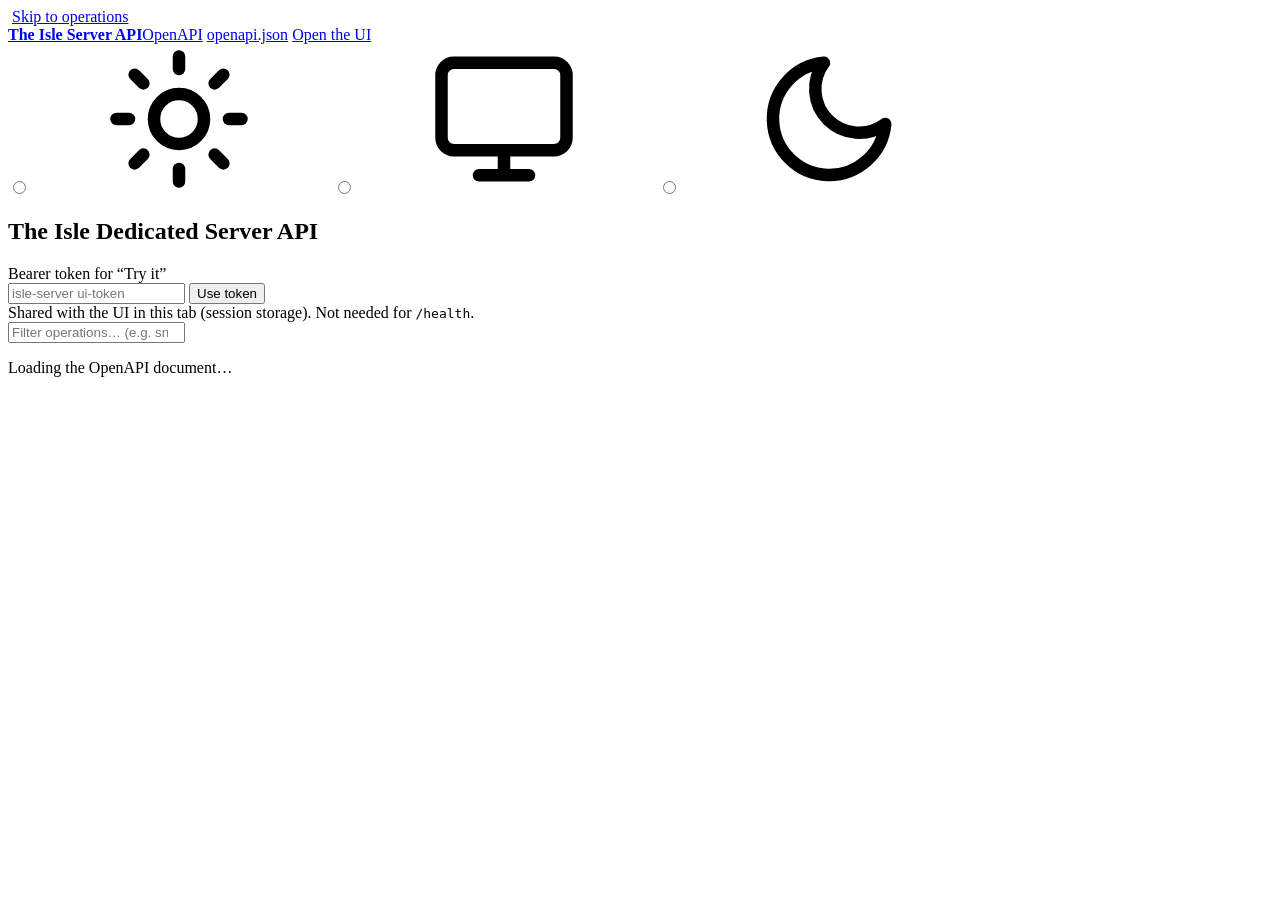
==== ui/docs.html @ 5f8b3fd8 "v1.9.0: REST API with OpenAPI docs, optional web UI, Debian verification - tools/isle_api.py: stdlib" ====
<!doctype html>
<html lang="en">
<head>
  <meta charset="utf-8">
  <meta name="viewport" content="width=device-width, initial-scale=1">
  <meta name="color-scheme" content="light dark">
  <title>API docs · The Isle Server</title>
  <link rel="icon" href="/assets/favicon.svg" type="image/svg+xml">
  <link rel="stylesheet" href="/assets/styles.css">
  <script src="/assets/theme.js"></script>
  <script src="/assets/docs.js" defer></script>
</head>
<body>
<svg width="0" height="0" class="sr-only" aria-hidden="true" focusable="false">
  <defs>
    <symbol id="i-sun" viewBox="0 0 24 24" fill="none" stroke="currentColor" stroke-width="2" stroke-linecap="round"><circle cx="12" cy="12" r="4"/><path d="M12 2v2M12 20v2M4.9 4.9l1.4 1.4M17.7 17.7l1.4 1.4M2 12h2M20 12h2M4.9 19.1l1.4-1.4M17.7 6.3l1.4-1.4"/></symbol>
    <symbol id="i-moon" viewBox="0 0 24 24" fill="none" stroke="currentColor" stroke-width="2" stroke-linejoin="round"><path d="M21 12.8A9 9 0 1 1 11.2 3a7 7 0 0 0 9.8 9.8z"/></symbol>
    <symbol id="i-monitor" viewBox="0 0 24 24" fill="none" stroke="currentColor" stroke-width="2" stroke-linecap="round"><rect x="2" y="3" width="20" height="14" rx="2"/><path d="M8 21h8M12 17v4"/></symbol>
    <symbol id="i-lock" viewBox="0 0 24 24" fill="none" stroke="currentColor" stroke-width="2" stroke-linecap="round"><rect x="4" y="11" width="16" height="10" rx="2"/><path d="M8 11V7a4 4 0 0 1 8 0v4"/></symbol>
  </defs>
</svg>
<a class="skip" href="#ops">Skip to operations</a>
<header class="topbar">
  <a class="brand" href="/"><img src="/assets/favicon.svg" alt=""><span><strong>The Isle Server API</strong><span id="api-version">OpenAPI</span></span></a>
  <span class="spacer"></span>
  <a class="btn sm" href="/openapi.json" download="theisle-openapi.json">openapi.json</a>
  <a class="btn sm" href="/">Open the UI</a>
  <div class="segmented" role="radiogroup" aria-label="Color theme" id="theme-switch">
    <label title="Light"><input type="radio" name="theme" value="light" aria-label="Light theme"><svg aria-hidden="true"><use href="#i-sun"/></svg></label>
    <label title="System"><input type="radio" name="theme" value="system" aria-label="System theme"><svg aria-hidden="true"><use href="#i-monitor"/></svg></label>
    <label title="Dark"><input type="radio" name="theme" value="dark" aria-label="Dark theme"><svg aria-hidden="true"><use href="#i-moon"/></svg></label>
  </div>
</header>
<main class="docs">
  <section class="card stack" aria-labelledby="intro-title">
    <h1 id="intro-title">The Isle Dedicated Server API</h1>
    <p id="api-description" class="muted"></p>
    <form class="field" id="auth-form" autocomplete="off">
      <label for="docs-token">Bearer token for “Try it”</label>
      <div class="input-group">
        <input id="docs-token" type="password" spellcheck="false" placeholder="isle-server ui-token" autocomplete="current-password">
        <button class="btn primary" type="submit" id="auth-save">Use token</button>
      </div>
      <span class="hint" id="auth-state">Shared with the UI in this tab (session storage). Not needed for <code>/health</code>.</span>
    </form>
    <input type="search" id="op-filter" placeholder="Filter operations… (e.g. snapshot, POST)" aria-label="Filter operations">
  </section>
  <div id="ops"><p class="muted" role="status">Loading the OpenAPI document…</p></div>
</main>
</body>
</html>
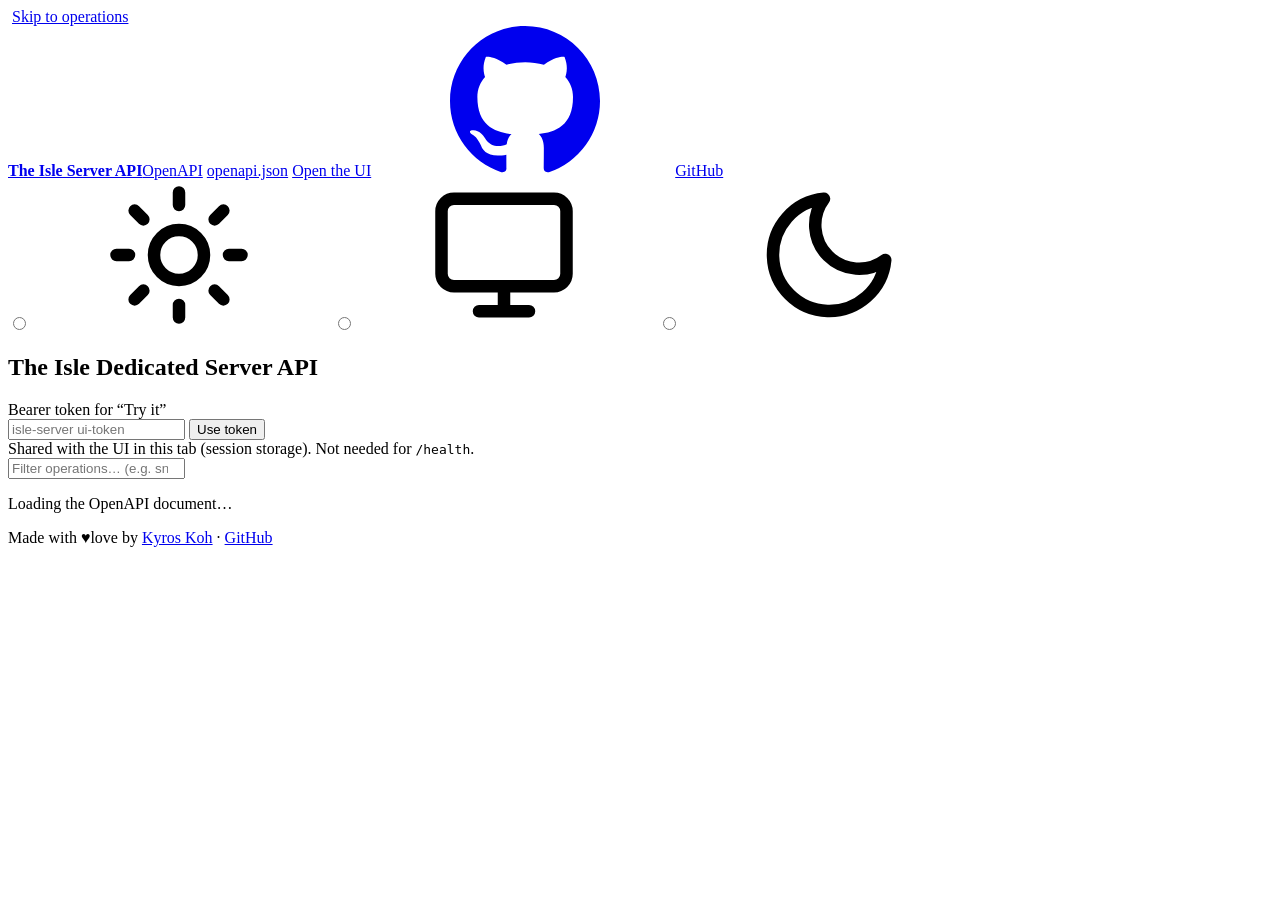
==== commit e76683c1: "v1.12.0: roster types, mutations, scheduled 3-2-1 backups, admin commands, credits - Roster by type " ====
--- a/ui/docs.html
+++ b/ui/docs.html
@@ -2,12 +2,13 @@
 <html lang="en">
 <head>
   <meta charset="utf-8">
-  <meta name="viewport" content="width=device-width, initial-scale=1">
+  <meta name="viewport" content="width=device-width, initial-scale=1, viewport-fit=cover">
   <meta name="color-scheme" content="light dark">
   <title>API docs · The Isle Server</title>
   <link rel="icon" href="/assets/favicon.svg" type="image/svg+xml">
   <link rel="stylesheet" href="/assets/styles.css">
   <script src="/assets/theme.js"></script>
+  <script src="/assets/peek.js" defer></script>
   <script src="/assets/docs.js" defer></script>
 </head>
 <body>
@@ -16,15 +17,17 @@
     <symbol id="i-sun" viewBox="0 0 24 24" fill="none" stroke="currentColor" stroke-width="2" stroke-linecap="round"><circle cx="12" cy="12" r="4"/><path d="M12 2v2M12 20v2M4.9 4.9l1.4 1.4M17.7 17.7l1.4 1.4M2 12h2M20 12h2M4.9 19.1l1.4-1.4M17.7 6.3l1.4-1.4"/></symbol>
     <symbol id="i-moon" viewBox="0 0 24 24" fill="none" stroke="currentColor" stroke-width="2" stroke-linejoin="round"><path d="M21 12.8A9 9 0 1 1 11.2 3a7 7 0 0 0 9.8 9.8z"/></symbol>
     <symbol id="i-monitor" viewBox="0 0 24 24" fill="none" stroke="currentColor" stroke-width="2" stroke-linecap="round"><rect x="2" y="3" width="20" height="14" rx="2"/><path d="M8 21h8M12 17v4"/></symbol>
+    <symbol id="i-github" viewBox="0 0 16 16" fill="currentColor"><path d="M8 0C3.58 0 0 3.58 0 8c0 3.54 2.29 6.53 5.47 7.59.4.07.55-.17.55-.38 0-.19-.01-.82-.01-1.49-2.01.37-2.53-.49-2.69-.94-.09-.23-.48-.94-.82-1.13-.28-.15-.68-.52-.01-.53.63-.01 1.08.58 1.23.82.72 1.21 1.87.87 2.33.66.07-.52.28-.87.51-1.07-1.78-.2-3.64-.89-3.64-3.95 0-.87.31-1.59.82-2.15-.08-.2-.36-1.02.08-2.12 0 0 .67-.21 2.2.82.64-.18 1.32-.27 2-.27.68 0 1.36.09 2 .27 1.53-1.04 2.2-.82 2.2-.82.44 1.1.16 1.92.08 2.12.51.56.82 1.27.82 2.15 0 3.07-1.87 3.75-3.65 3.95.29.25.54.73.54 1.48 0 1.07-.01 1.93-.01 2.2 0 .21.15.46.55.38A8.013 8.013 0 0 0 16 8c0-4.42-3.58-8-8-8z"/></symbol>
     <symbol id="i-lock" viewBox="0 0 24 24" fill="none" stroke="currentColor" stroke-width="2" stroke-linecap="round"><rect x="4" y="11" width="16" height="10" rx="2"/><path d="M8 11V7a4 4 0 0 1 8 0v4"/></symbol>
   </defs>
 </svg>
 <a class="skip" href="#ops">Skip to operations</a>
-<header class="topbar">
+<header class="topbar docs-top">
   <a class="brand" href="/"><img src="/assets/favicon.svg" alt=""><span><strong>The Isle Server API</strong><span id="api-version">OpenAPI</span></span></a>
   <span class="spacer"></span>
   <a class="btn sm" href="/openapi.json" download="theisle-openapi.json">openapi.json</a>
   <a class="btn sm" href="/">Open the UI</a>
+  <a class="btn sm" href="https://github.com/kyroskoh/the-isle-dedicated-server" target="_blank" rel="noopener"><svg aria-hidden="true"><use href="#i-github"/></svg>GitHub</a>
   <div class="segmented" role="radiogroup" aria-label="Color theme" id="theme-switch">
     <label title="Light"><input type="radio" name="theme" value="light" aria-label="Light theme"><svg aria-hidden="true"><use href="#i-sun"/></svg></label>
     <label title="System"><input type="radio" name="theme" value="system" aria-label="System theme"><svg aria-hidden="true"><use href="#i-monitor"/></svg></label>
@@ -46,6 +49,7 @@
     <input type="search" id="op-filter" placeholder="Filter operations… (e.g. snapshot, POST)" aria-label="Filter operations">
   </section>
   <div id="ops"><p class="muted" role="status">Loading the OpenAPI document…</p></div>
+  <footer class="docs-foot"><p class="credit">Made with <span class="heart" aria-hidden="true">♥</span><span class="sr-only">love</span> by <a href="https://github.com/kyroskoh" target="_blank" rel="noopener">Kyros Koh</a> · <a href="https://github.com/kyroskoh/the-isle-dedicated-server" target="_blank" rel="noopener">GitHub</a></p></footer>
 </main>
 </body>
 </html>
